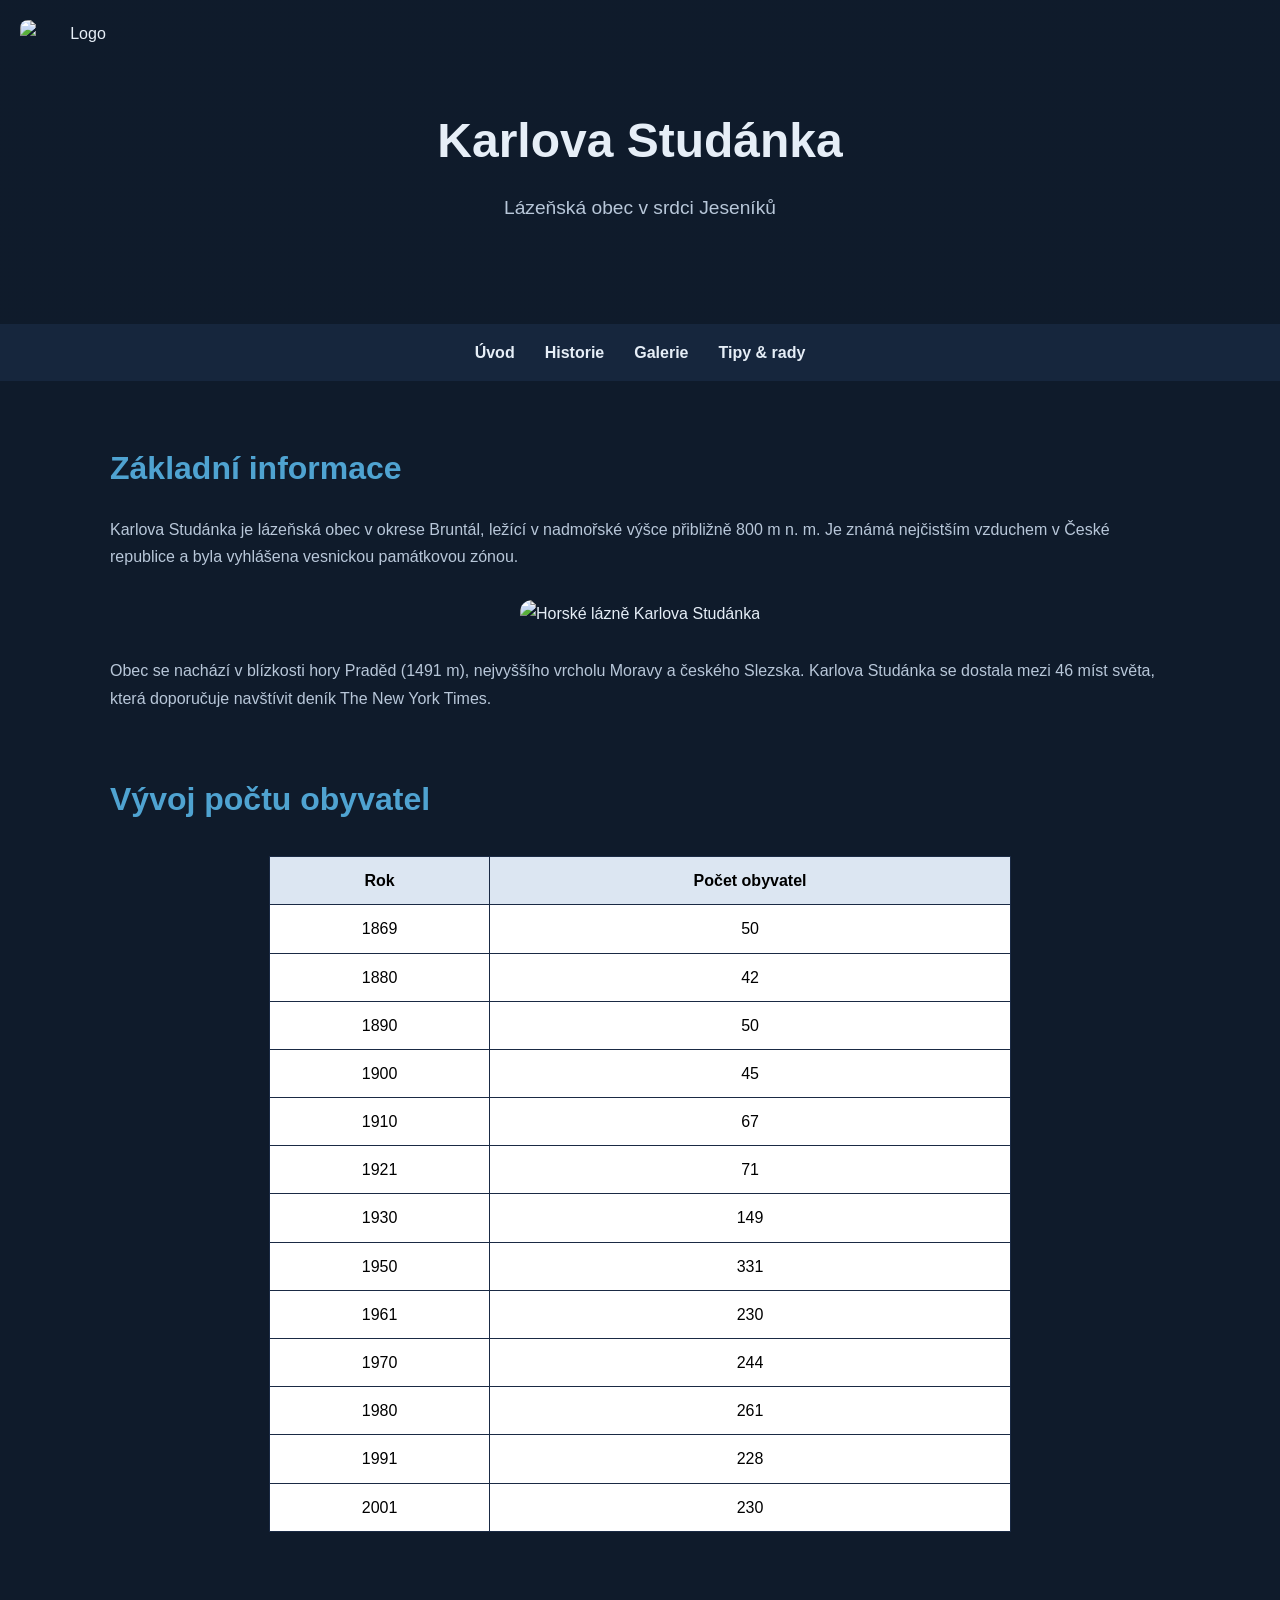
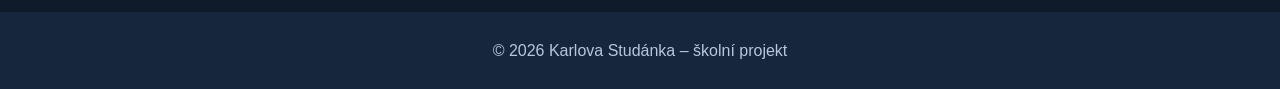
==== index.html @ a4293de3 "Add files via upload" ====
<!DOCTYPE html>
<html lang="cs">
<head>
    <meta charset="UTF-8">
    <title>Karlova Studánka</title>
    <link rel="stylesheet" href="style.css">
</head>
<body>
    <header>
        <img src="https://play-lh.googleusercontent.com/AVRJeZBJCDlNJExauP2sRxxAaKXTNGMyUeowEnf7grgOyvdj8HQABXL4Yxf9g0brJV4" alt="Logo" class="logo">
        <h1>Karlova Studánka</h1>
        <p>Lázeňská obec v srdci Jeseníků</p>
    </header>

    <nav>
        <a href="index.html">Úvod</a>
        <a href="historie.html">Historie</a>
        <a href="galerie.html">Galerie</a>
        <a href="tipy_rady.html">Tipy & rady</a>
    </nav>

    <main>
        <section>
            <h2>Základní informace</h2>
        <p>
            Karlova Studánka je lázeňská obec v okrese Bruntál,
            ležící v nadmořské výšce přibližně 800 m n. m.
            Je známá nejčistším vzduchem v České republice
            a byla vyhlášena vesnickou památkovou zónou.
        </p>

            <div class="image-block">
                <img src="https://www.laznetravel.cz/w1920/horske-lazne-karlova-studanka-18738.jpg" alt="Horské lázně Karlova Studánka">
            </div>

            <p>
                Obec se nachází v blízkosti hory Praděd (1491 m),
                nejvyššího vrcholu Moravy a českého Slezska.
                Karlova Studánka se dostala mezi 46 míst světa,
                která doporučuje navštívit deník The New York Times.
            </p>
        </section>

        <section>
        <h2>Vývoj počtu obyvatel</h2>

        <table>
            <tr>
                <th>Rok</th>
                <th>Počet obyvatel</th>
            </tr>
            <tr><td>1869</td><td>50</td></tr>
            <tr><td>1880</td><td>42</td></tr>
            <tr><td>1890</td><td>50</td></tr>
            <tr><td>1900</td><td>45</td></tr>
            <tr><td>1910</td><td>67</td></tr>
            <tr><td>1921</td><td>71</td></tr>
            <tr><td>1930</td><td>149</td></tr>
            <tr><td>1950</td><td>331</td></tr>
            <tr><td>1961</td><td>230</td></tr>
            <tr><td>1970</td><td>244</td></tr>
            <tr><td>1980</td><td>261</td></tr>
            <tr><td>1991</td><td>228</td></tr>
            <tr><td>2001</td><td>230</td></tr>
        </table>
    </section>

    </main>

    <footer>
        <p>© 2026 Karlova Studánka – školní projekt</p>
    </footer>
</body>
</html>
---- style.css ----
:root {
    --bg-dark: #0f1b2b; 
    --bg-light: #16263d; 
    --accent: #4fa3d1; 
    --text-main: #e6eef7; 
    --text-muted: #b8c7d9; 
}


* {
    box-sizing: border-box;
    margin: 0;
    padding: 0;
}


body {
    font-family: "Segoe UI", Arial, sans-serif;
    background-color: var(--bg-dark); 
    color: var(--text-main); 
    line-height: 1.7;
}


header {
    position: relative;
    background: linear-gradient(
        rgba(15, 27, 43, 0.7),
        rgba(15, 27, 43, 0.7)
    ),
    url("hlavni.jpg"); 
    background-size: cover;
    background-position: center;
    padding: 100px 20px; 
    text-align: center;
}

header .logo {
    position: absolute;
    top: 20px;
    left: 20px;
    width: 120px; 
    height: auto;
    border-radius: 8px;
}


header h1 {
    font-size: 3rem;
    margin-bottom: 10px;
}


header p {
    color: var(--text-muted); 
    font-size: 1.2rem;
}


nav {
    background-color: var(--bg-light); 
    display: flex;
    justify-content: center;
    gap: 30px;
    padding: 15px;
}

nav a {
    color: var(--text-main); /* Hlavní textová barva */
    text-decoration: none;
    font-weight: 600;
}

nav a:hover {
    color: var(--accent); /* Akcentní modrá při hover */
}

/* Hlavní obsah stránky */
main {
    max-width: 1100px;
    margin: 60px auto;
    padding: 0 20px;
}

section {
    margin-bottom: 60px;
}

section h2 {
    font-size: 2rem;
    margin-bottom: 20px;
    color: var(--accent); /* Akcentní barva pro nadpisy */
}

section p {
    color: var(--text-muted); /* Barva textu */
}

/* Úprava pro obrázky v sekcích */
.image-block {
    margin: 30px 0;
    text-align: center;
}

.image-block img {
    max-width: 100%;
    border-radius: 12px;
}

/* Footer */
footer {
    background-color: var(--bg-light); /* Světlejší modré pozadí */
    text-align: center;
    padding: 25px;
    color: var(--text-muted); /* Méně kontrastní text */
    margin-top: 80px;
}

/* Galerie */
.gallery {
    display: grid;
    grid-template-columns: repeat(3, 1fr);
    gap: 20px;
    margin-bottom: 40px;
}

.gallery img {
    width: 100%;
    border-radius: 10px;
    box-shadow: 0 4px 10px rgba(0,0,0,0.3);
    transition: transform 0.3s ease;
}

.gallery img:hover {
    transform: scale(1.05);
}

/* Responzivní design pro menší obrazovky */
@media (max-width: 900px) {
    .gallery {
        grid-template-columns: repeat(2, 1fr);
    }
}

@media (max-width: 600px) {
    .gallery {
        grid-template-columns: 1fr;
    }
}

/* Stylování tabulky */
table {
    border-collapse: collapse;
    margin: 30px auto;
    width: 70%;
    background-color: #ffffff;
    color: #000000;
}

th, td {
    border: 1px solid #1a2a44;
    padding: 10px;
    text-align: center;
}

th {
    background-color: #dce6f2;
    color: #000000;
}
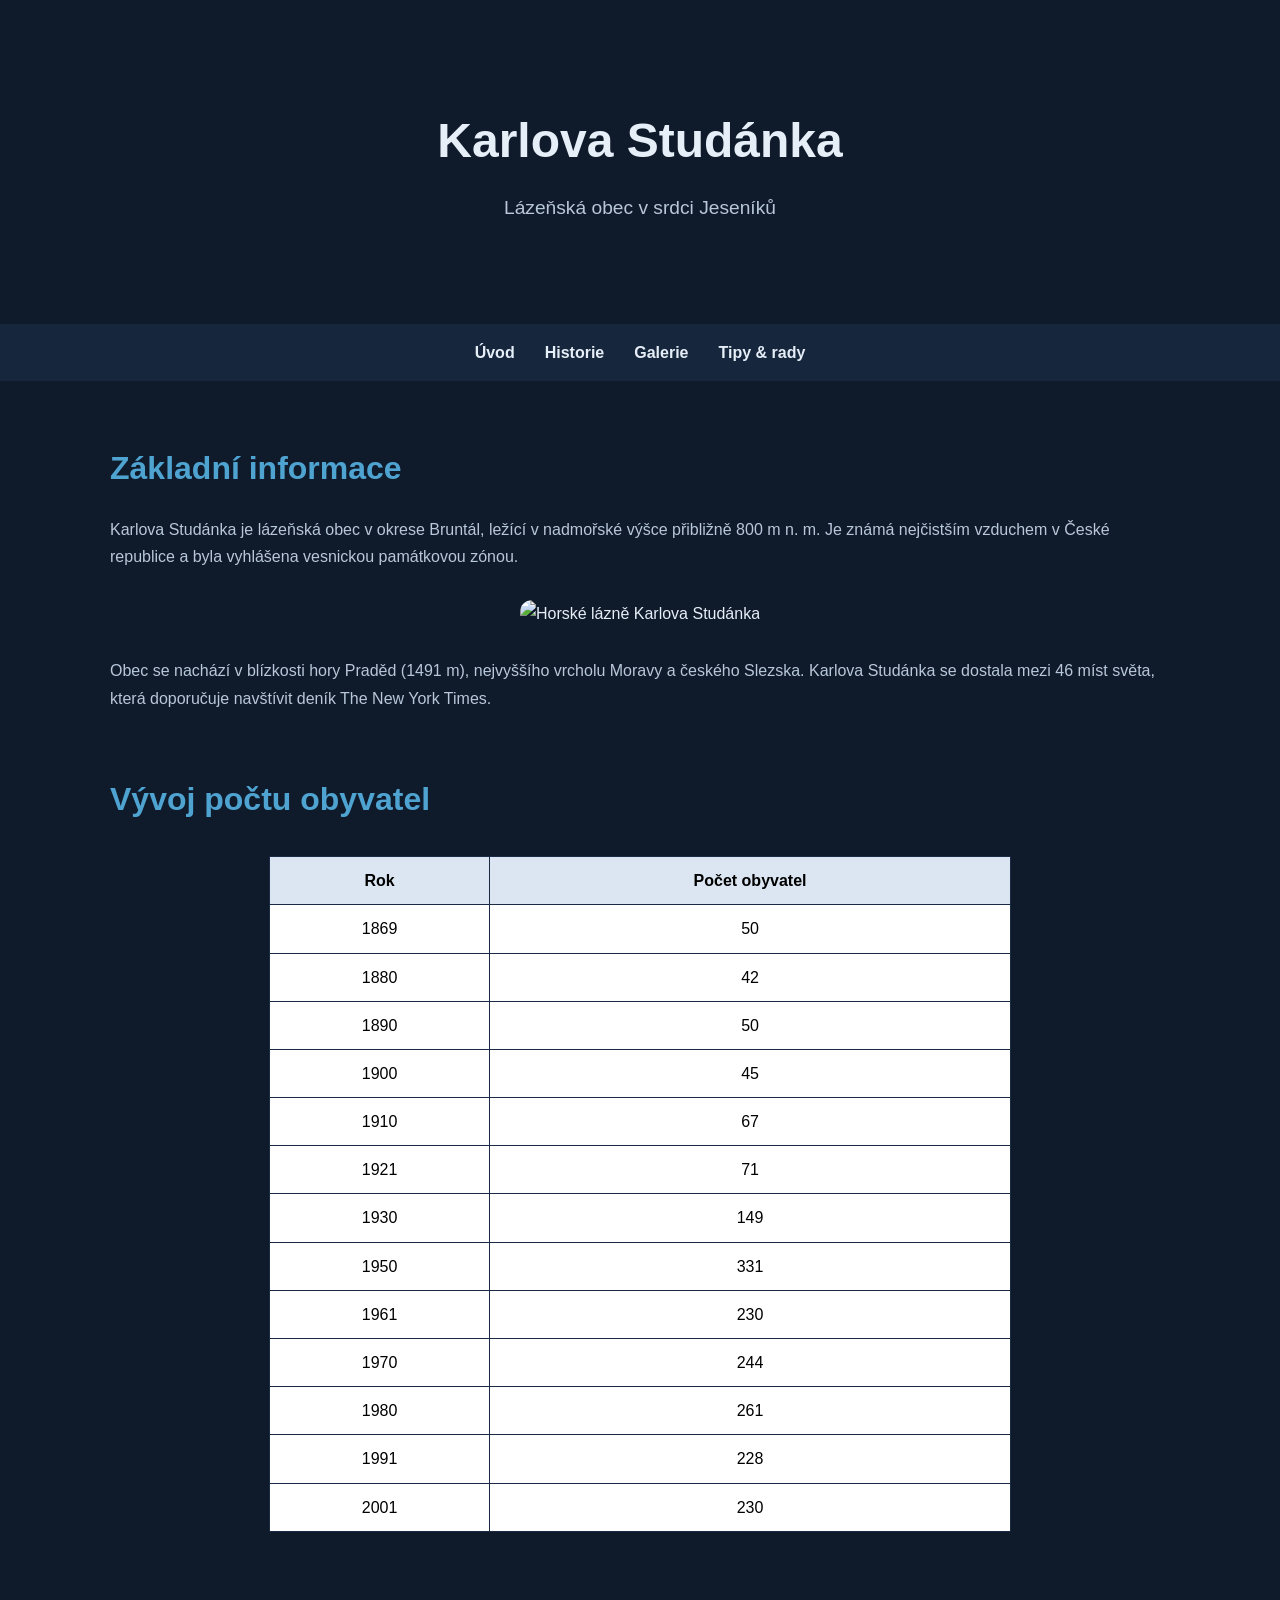
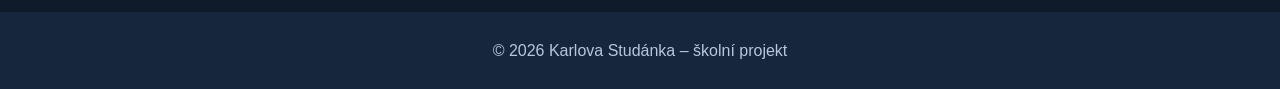
==== commit da655c96: "Update index.html" ====
--- a/index.html
+++ b/index.html
@@ -4,10 +4,17 @@
     <meta charset="UTF-8">
     <title>Karlova Studánka</title>
     <link rel="stylesheet" href="style.css">
+    <style>
+        /* Doporučený reset marginů a paddingů, aby nezůstávaly mezery */
+        html, body {
+            margin: 0;
+            padding: 0;
+        }
+    </style>
 </head>
 <body>
-    <header>
-        <img src="https://play-lh.googleusercontent.com/AVRJeZBJCDlNJExauP2sRxxAaKXTNGMyUeowEnf7grgOyvdj8HQABXL4Yxf9g0brJV4" alt="Logo" class="logo">
+
+    <header class="hero-header">
         <h1>Karlova Studánka</h1>
         <p>Lázeňská obec v srdci Jeseníků</p>
     </header>
@@ -22,12 +29,13 @@
     <main>
         <section>
             <h2>Základní informace</h2>
-        <p>
-            Karlova Studánka je lázeňská obec v okrese Bruntál,
-            ležící v nadmořské výšce přibližně 800 m n. m.
-            Je známá nejčistším vzduchem v České republice
-            a byla vyhlášena vesnickou památkovou zónou.
-        </p>
+
+            <p>
+                Karlova Studánka je lázeňská obec v okrese Bruntál,
+                ležící v nadmořské výšce přibližně 800 m n. m.
+                Je známá nejčistším vzduchem v České republice
+                a byla vyhlášena vesnickou památkovou zónou.
+            </p>
 
             <div class="image-block">
                 <img src="https://www.laznetravel.cz/w1920/horske-lazne-karlova-studanka-18738.jpg" alt="Horské lázně Karlova Studánka">
@@ -42,33 +50,34 @@
         </section>
 
         <section>
-        <h2>Vývoj počtu obyvatel</h2>
+            <h2>Vývoj počtu obyvatel</h2>
 
-        <table>
-            <tr>
-                <th>Rok</th>
-                <th>Počet obyvatel</th>
-            </tr>
-            <tr><td>1869</td><td>50</td></tr>
-            <tr><td>1880</td><td>42</td></tr>
-            <tr><td>1890</td><td>50</td></tr>
-            <tr><td>1900</td><td>45</td></tr>
-            <tr><td>1910</td><td>67</td></tr>
-            <tr><td>1921</td><td>71</td></tr>
-            <tr><td>1930</td><td>149</td></tr>
-            <tr><td>1950</td><td>331</td></tr>
-            <tr><td>1961</td><td>230</td></tr>
-            <tr><td>1970</td><td>244</td></tr>
-            <tr><td>1980</td><td>261</td></tr>
-            <tr><td>1991</td><td>228</td></tr>
-            <tr><td>2001</td><td>230</td></tr>
-        </table>
-    </section>
+            <table>
+                <tr>
+                    <th>Rok</th>
+                    <th>Počet obyvatel</th>
+                </tr>
+                <tr><td>1869</td><td>50</td></tr>
+                <tr><td>1880</td><td>42</td></tr>
+                <tr><td>1890</td><td>50</td></tr>
+                <tr><td>1900</td><td>45</td></tr>
+                <tr><td>1910</td><td>67</td></tr>
+                <tr><td>1921</td><td>71</td></tr>
+                <tr><td>1930</td><td>149</td></tr>
+                <tr><td>1950</td><td>331</td></tr>
+                <tr><td>1961</td><td>230</td></tr>
+                <tr><td>1970</td><td>244</td></tr>
+                <tr><td>1980</td><td>261</td></tr>
+                <tr><td>1991</td><td>228</td></tr>
+                <tr><td>2001</td><td>230</td></tr>
+            </table>
+        </section>
 
     </main>
 
     <footer>
         <p>© 2026 Karlova Studánka – školní projekt</p>
     </footer>
+
 </body>
-</html>+</html>
